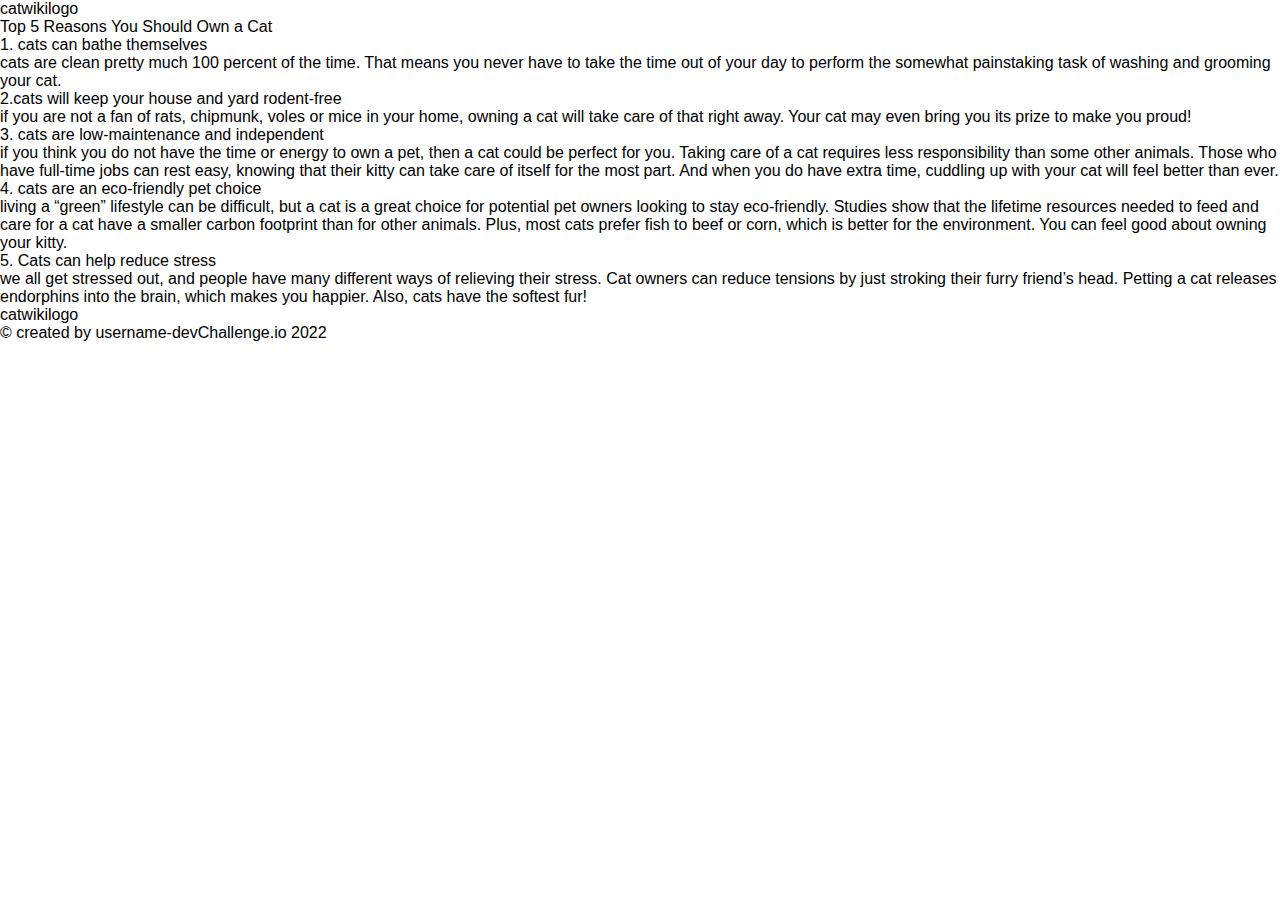
==== aboutCats.html @ 876b2882 "all pages structure added" ====
<!doctype html>
<!-- If multi-language site, reconsider usage of html lang declaration here. -->
<html lang="en">

<head>
  <meta charset="utf-8">
  <title>CatWiki(About Cat)</title>
  <meta name="viewport" content="width=device-width, initial-scale=1, maximum-scale=1">
  <!-- Place favicon.ico in the root directory: mathiasbynens.be/notes/touch-icons -->
  <link rel="shortcut icon" href="favicon.ico" />
  <!--Google Web Fonts link for fonts-->
  <link href="https://fonts.googleapis.com/icon?family=Material+Icons" rel="stylesheet">
  <!--FontAwesome link for icons-->
  <link rel="stylesheet" href="https://cdnjs.cloudflare.com/ajax/libs/font-awesome/6.2.0/css/all.min.css"
    integrity="sha512-xh6O/CkQoPOWDdYTDqeRdPCVd1SpvCA9XXcUnZS2FmJNp1coAFzvtCN9BmamE+4aHK8yyUHUSCcJHgXloTyT2A=="
    crossorigin="anonymous" referrerpolicy="no-referrer" />
  <!-- Default style-sheet is for 'media' type screen (color computer display).  -->
  <link rel="stylesheet" media="screen" href="assets/css/style.css">
</head>

<body>
  <!--container start-->
  <div class="container">
    <!--header section start-->
    <header>
      <div class="wrapper-large">
        <h1 class="logo">catwiki<span class="icon">logo</span></h1>
      </div>
    </header>
    <!--header section start-->
    <!--main section start-->
    <main>
      <section class="reasons-to-have-cat">
        <div class="wrapper-large">
          <h2 class="title">Top 5 Reasons You Should Own a Cat</h2>
          <ul class="reasons">
            <li class="reason">
              <h3>1. cats can bathe themselves</h3>
              <p class="description"></p>
              cats are clean pretty much 100 percent of the time. That means you never have to take the time out of your
              day to perform the somewhat painstaking task of washing and grooming your cat.
            </li>
            <li class="reason">
              <h3>2.cats will keep your house and yard rodent-free</h3>
              <p class="description"></p>
              if you are not a fan of rats, chipmunk, voles or mice in your home, owning a cat will take care of that right away. Your cat may even bring you its prize to make you proud!
            </li>
            <li class="reason">
              <h3>3. cats are low-maintenance and independent</h3>
              <p class="description"></p>
              if you think you do not have the time or energy to own a pet, then a cat could be perfect for you. Taking care of a cat requires less responsibility than some other animals. Those who have full-time jobs can rest easy, knowing that their kitty can take care of itself for the most part. And when you do have extra time, cuddling up with your cat will feel better than ever.
            </li>
            <li class="reason">
              <h3>4. cats are an eco-friendly pet choice</h3>
              <p class="description"></p>
              living a “green” lifestyle can be difficult, but a cat is a great choice for potential pet owners looking to stay eco-friendly. Studies show that the lifetime resources needed to feed and care for a cat have a smaller carbon footprint than for other animals. Plus, most cats prefer fish to beef or corn, which is better for the environment. You can feel good about owning your kitty.
            </li>
            <li class="reason">
              <h3>5. Cats can help reduce stress</h3>
              <p class="description"></p>
              we all get stressed out, and people have many different ways of relieving their stress. Cat owners can reduce tensions by just stroking their furry friend’s head. Petting a cat releases endorphins into the brain, which makes you happier. Also, cats have the softest fur!
            </li>
          </ul>
        </div>
      </section>
    </main>
    <!--main section end-->

    <!--footer section start-->
    <footer>
      <div class="wrapper-large">
        <h4 class="logo">catwiki<span class="icon">logo</span></h4>
        <span class="copyright">&copy; created by <span>username</span>-devChallenge.io 2022</span>
      </div>
    </footer>
    <!--footer section end-->

  </div>
  <!--container end-->
  <script src="assets/js/script.js"></script>
</body>
</html>
---- assets/css/style.css ----
@charset "utf-8";
/* ==========================================================================
   1. CSS Reset Code
   ========================================================================== */

/* 1.1. Eric Meyers Reset
   http://meyerweb.com/eric/tools/css/reset/
   v2.0 | 20110126
   License: none (public domain)
   ========================================================================== */
html, body, div, span, applet, object, iframe, h1, h2, h3, h4, h5, h6, p,
blockquote, pre, a, abbr, acronym, address, big, cite, code, del, dfn, em, img,
ins, kbd, q, s, samp, small, strike, strong, sub, sup, tt, var, b, u, i, center,
dl, dt, dd, ol, ul, li, fieldset, form, label, legend, table, caption, tbody,
tfoot, thead, tr, th, td, article, aside, canvas, details, embed, figure,
figcaption, footer, header, hgroup, menu, nav, output, ruby, section, summary,
time, mark, audio, video {
  margin: 0;
  padding: 0;
  border: 0;
  font-size: 100%;
  font: inherit;
  vertical-align: baseline;
}

/* HTML5 display-role reset for older browsers */
article, aside, details, figcaption, figure,
footer, header, hgroup, menu, nav, section {
  display: block;
}

/* Force scrollbar */
html { overflow-y: scroll; }

/* Align radios and text inputs with their label */

input[type='radio'] { vertical-align: text-bottom; }

/* Hand cursor on clickable input elements */
label,
input[type='button'],
input[type='submit'],
button {
  cursor: pointer;
}

strong {
  font-weight: bold;
  font-family: inherit;
  font-size: inherit;
}

em { font-style: italic; }

img {
  width: 100%;
  border: 0;
  vertical-align: middle;
}

sub,
sup {
  vertical-align: baseline;
  position: relative;
  font-size: 55%;
  line-height: 0;
}

sup { top: -.7em; }
sub { bottom: -.25em; }

/* 1.2. Clear Fix
   ========================== */

.cf:before,
.cf:after {
  display: table;
  content: " ";
}

.cf:after { clear: both; }
.cf { *zoom: 1; }

/*for all*/
body {
  box-sizing: border-box;
  font-family: sans-serif;
}

a { 
  display: inline-block;
  text-decoration: none; 
}

li {
  display: inline-block;
  list-style-type: none;
}

/*for wrapper*/
.wrapper {
  max-width: 1360px;
  width: 86%; 
  margin: 0 auto;
}
/*=================================
  Header styling starts here
=================================*/






/*=================================
  Header styling ends here
=================================*/  

/*=================================
  main styling starts here
=================================*/








/*=================================
  main styling ends here
=================================*/

/*=================================
  footer styling starts here
=================================*/ 







 /*=================================
  footer styling ends here
=================================*/ 

/*media query starts*/
/*media query for 995px starts here*/
@media only screen and (max-width: 995px) {



}
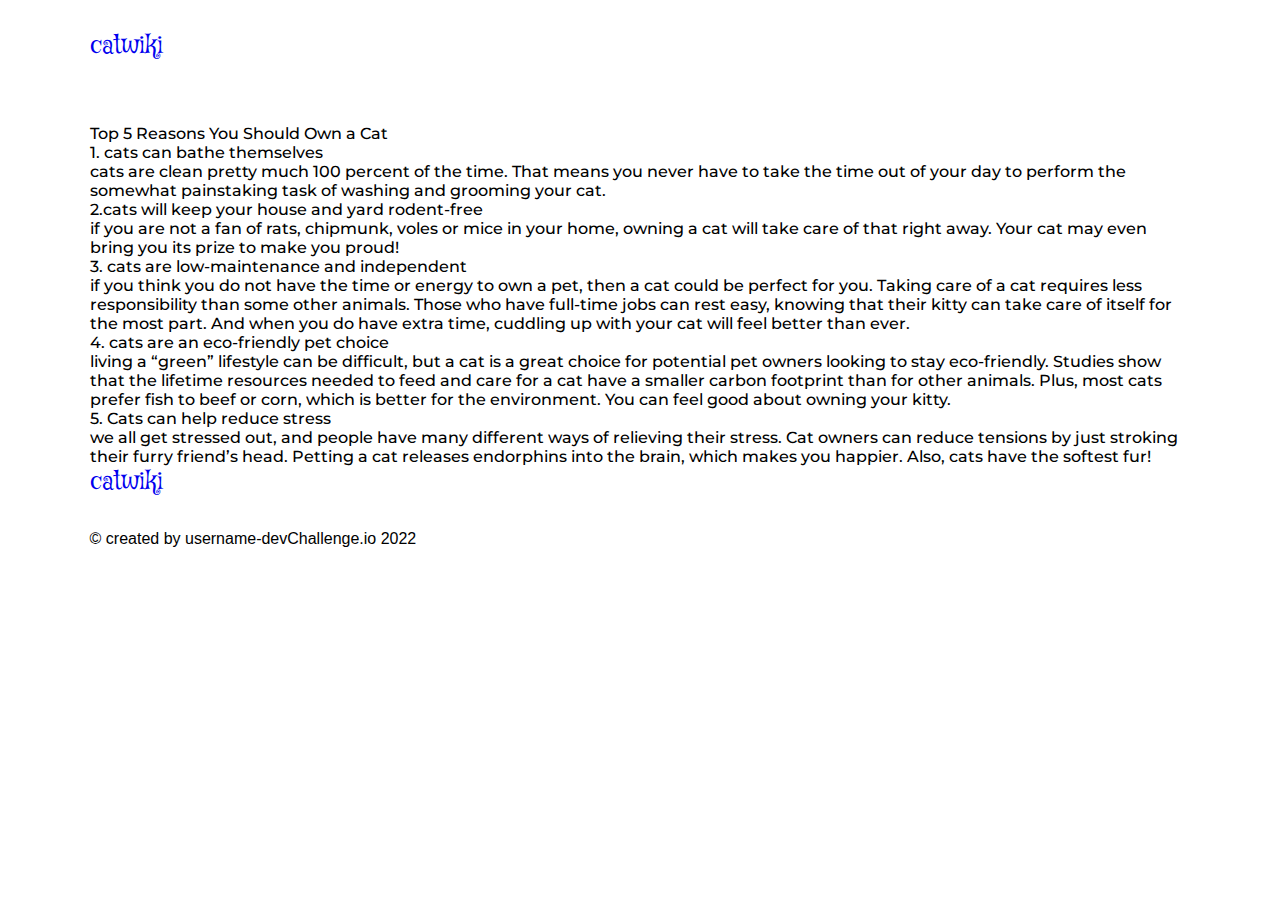
==== commit 4f631700: "fix:added link to logo" ====
--- a/aboutCats.html
+++ b/aboutCats.html
@@ -9,7 +9,9 @@
   <!-- Place favicon.ico in the root directory: mathiasbynens.be/notes/touch-icons -->
   <link rel="shortcut icon" href="favicon.ico" />
   <!--Google Web Fonts link for fonts-->
-  <link href="https://fonts.googleapis.com/icon?family=Material+Icons" rel="stylesheet">
+  <link rel="preconnect" href="https://fonts.googleapis.com">
+  <link rel="preconnect" href="https://fonts.gstatic.com" crossorigin>
+  <link href="https://fonts.googleapis.com/css2?family=Montserrat:wght@400;500;600;700;800;900&family=Mystery+Quest&display=swap" rel="stylesheet">
   <!--FontAwesome link for icons-->
   <link rel="stylesheet" href="https://cdnjs.cloudflare.com/ajax/libs/font-awesome/6.2.0/css/all.min.css"
     integrity="sha512-xh6O/CkQoPOWDdYTDqeRdPCVd1SpvCA9XXcUnZS2FmJNp1coAFzvtCN9BmamE+4aHK8yyUHUSCcJHgXloTyT2A=="
@@ -24,7 +26,7 @@
     <!--header section start-->
     <header>
       <div class="wrapper-large">
-        <h1 class="logo">catwiki<span class="icon">logo</span></h1>
+        <h1 class="logo"><a href="index.html" title="Cat Wiki">catwiki<span class="icon">logo</span></a></h1>
       </div>
     </header>
     <!--header section start-->
@@ -69,7 +71,7 @@
     <!--footer section start-->
     <footer>
       <div class="wrapper-large">
-        <h4 class="logo">catwiki<span class="icon">logo</span></h4>
+        <h4 class="logo"><a href="index.html" title="Cat Wiki">catwiki<span class="icon">logo</span></a></h4>
         <span class="copyright">&copy; created by <span>username</span>-devChallenge.io 2022</span>
       </div>
     </footer>
--- a/assets/css/style.css
+++ b/assets/css/style.css
@@ -98,14 +98,40 @@
 }
 
 /*for wrapper*/
-.wrapper {
+.wrapper,.wrapper-large {
   max-width: 1360px;
-  width: 86%; 
+  width: 72%; 
   margin: 0 auto;
 }
+
+.wrapper-large { width: 86%;}
+/*common styling*/
+* { 
+  font-family: 'Montserrat';
+  font-weight: 500;
+}
+.icon {
+  display: block;
+  font-family: 'FontAwesome';
+  font-weight: 900;
+  text-indent: -9999px;
+} 
 /*=================================
   Header styling starts here
 =================================*/
+header { padding: 30px 0;}
+
+.logo { 
+  font-family: 'Mystery Quest';
+  font-size: 24px;
+  font-weight: 400;
+}
+
+.logo .icon::before {
+  float: right;
+  content: '\f6be';
+  text-indent: 0;
+}
 
 
 
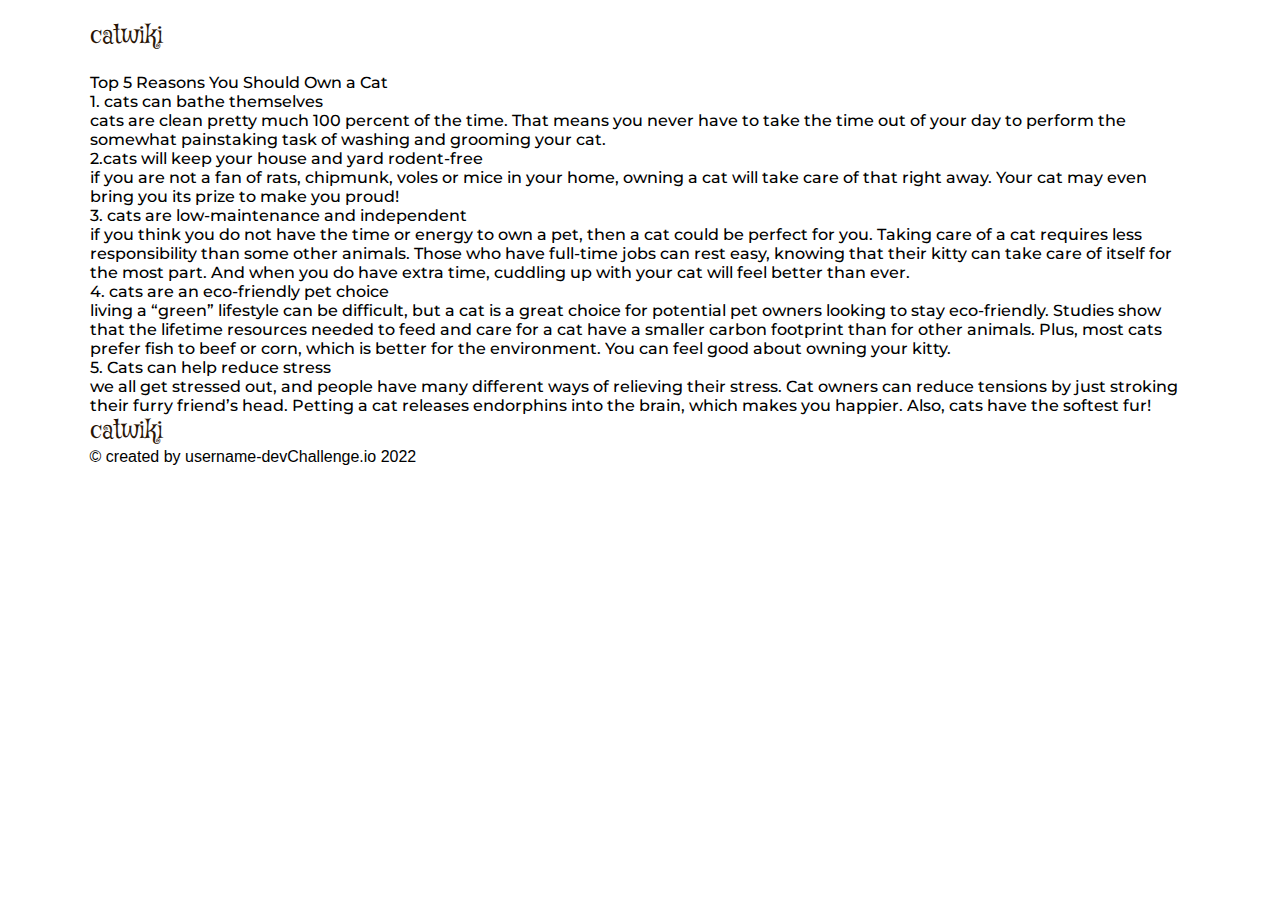
==== commit 39298a1d: "fix:spacing added in logo" ====
--- a/aboutCats.html
+++ b/aboutCats.html
@@ -26,7 +26,7 @@
     <!--header section start-->
     <header>
       <div class="wrapper-large">
-        <h1 class="logo"><a href="index.html" title="Cat Wiki">catwiki<span class="icon">logo</span></a></h1>
+        <h1 class="logo"><a href="index.html" title="Cat Wiki">catwiki <span class="icon">logo</span></a></h1>
       </div>
     </header>
     <!--header section start-->
@@ -71,7 +71,7 @@
     <!--footer section start-->
     <footer>
       <div class="wrapper-large">
-        <h4 class="logo"><a href="index.html" title="Cat Wiki">catwiki<span class="icon">logo</span></a></h4>
+        <h4 class="logo"><a href="index.html" title="Cat Wiki">catwiki <span class="icon">logo</span></a></h4>
         <span class="copyright">&copy; created by <span>username</span>-devChallenge.io 2022</span>
       </div>
     </footer>
--- a/assets/css/style.css
+++ b/assets/css/style.css
@@ -111,7 +111,7 @@
   font-weight: 500;
 }
 .icon {
-  display: block;
+  display: inline-block;
   font-family: 'FontAwesome';
   font-weight: 900;
   text-indent: -9999px;
@@ -119,9 +119,10 @@
 /*=================================
   Header styling starts here
 =================================*/
-header { padding: 30px 0;}
+header { padding: 20px 0;}
 
-.logo { 
+.logo a,.logo{
+  color: #291507; 
   font-family: 'Mystery Quest';
   font-size: 24px;
   font-weight: 400;
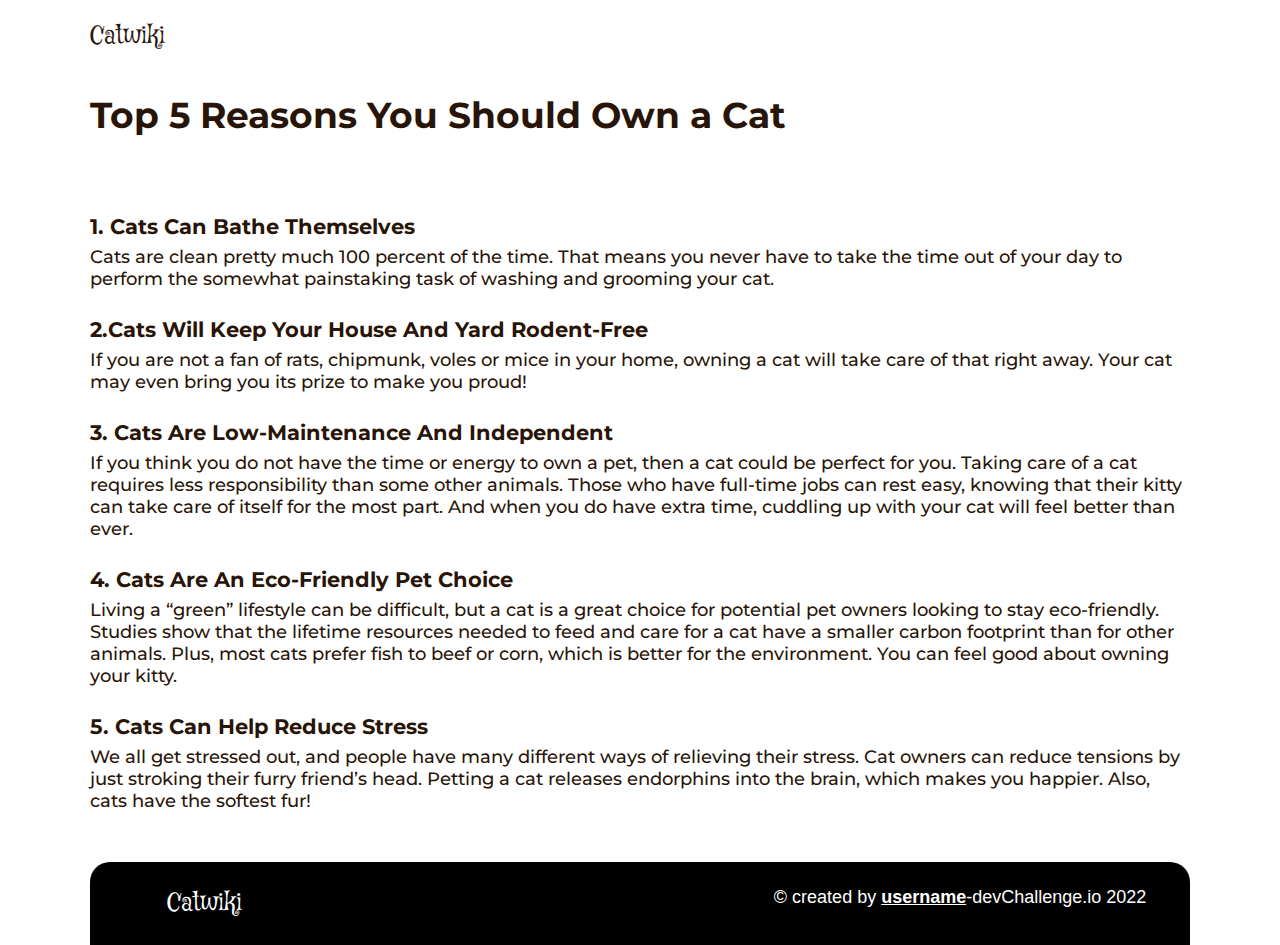
==== commit 65e86877: "fix:para content typo mistake" ====
--- a/aboutCats.html
+++ b/aboutCats.html
@@ -38,29 +38,33 @@
           <ul class="reasons">
             <li class="reason">
               <h3>1. cats can bathe themselves</h3>
-              <p class="description"></p>
-              cats are clean pretty much 100 percent of the time. That means you never have to take the time out of your
+              <p class="description">
+                cats are clean pretty much 100 percent of the time. That means you never have to take the time out of your
               day to perform the somewhat painstaking task of washing and grooming your cat.
+              </p>
             </li>
             <li class="reason">
               <h3>2.cats will keep your house and yard rodent-free</h3>
-              <p class="description"></p>
-              if you are not a fan of rats, chipmunk, voles or mice in your home, owning a cat will take care of that right away. Your cat may even bring you its prize to make you proud!
+              <p class="description">
+                if you are not a fan of rats, chipmunk, voles or mice in your home, owning a cat will take care of that right away. Your cat may even bring you its prize to make you proud!
+              </p>
             </li>
             <li class="reason">
               <h3>3. cats are low-maintenance and independent</h3>
-              <p class="description"></p>
-              if you think you do not have the time or energy to own a pet, then a cat could be perfect for you. Taking care of a cat requires less responsibility than some other animals. Those who have full-time jobs can rest easy, knowing that their kitty can take care of itself for the most part. And when you do have extra time, cuddling up with your cat will feel better than ever.
+              <p class="description">
+                if you think you do not have the time or energy to own a pet, then a cat could be perfect for you. Taking care of a cat requires less responsibility than some other animals. Those who have full-time jobs can rest easy, knowing that their kitty can take care of itself for the most part. And when you do have extra time, cuddling up with your cat will feel better than ever.
+              </p>
             </li>
             <li class="reason">
               <h3>4. cats are an eco-friendly pet choice</h3>
-              <p class="description"></p>
-              living a “green” lifestyle can be difficult, but a cat is a great choice for potential pet owners looking to stay eco-friendly. Studies show that the lifetime resources needed to feed and care for a cat have a smaller carbon footprint than for other animals. Plus, most cats prefer fish to beef or corn, which is better for the environment. You can feel good about owning your kitty.
+              <p class="description">
+                living a “green” lifestyle can be difficult, but a cat is a great choice for potential pet owners looking to stay eco-friendly. Studies show that the lifetime resources needed to feed and care for a cat have a smaller carbon footprint than for other animals. Plus, most cats prefer fish to beef or corn, which is better for the environment. You can feel good about owning your kitty.
+              </p>
             </li>
             <li class="reason">
               <h3>5. Cats can help reduce stress</h3>
-              <p class="description"></p>
-              we all get stressed out, and people have many different ways of relieving their stress. Cat owners can reduce tensions by just stroking their furry friend’s head. Petting a cat releases endorphins into the brain, which makes you happier. Also, cats have the softest fur!
+              <p class="description">
+                we all get stressed out, and people have many different ways of relieving their stress. Cat owners can reduce tensions by just stroking their furry friend’s head. Petting a cat releases endorphins into the brain, which makes you happier. Also, cats have the softest fur!</p>
             </li>
           </ul>
         </div>
--- a/assets/css/style.css
+++ b/assets/css/style.css
@@ -116,6 +116,24 @@
   font-weight: 900;
   text-indent: -9999px;
 } 
+img {
+  width: 100%;
+  height: auto;
+  object-fit: cover;
+  object-position: center;
+}
+.description { 
+  color: #291507;
+  font-size: 18px;
+}
+.hero-section .search-field,.most-searched-breeds .discover-more,.most-searched-breeds .see-more,
+.most-searched-breeds .cat-breeds,.most-searched-breeds .cat-breed figure,.why-to-have-a-cat .gallery,.why-to-have-a-cat .gallery-items,footer .wrapper-large,.cat-breed-info .breed-details,
+.cat-breed-info .wrapper ,.cat-breed-info .ratings,.cat-breed-info .detail,.breed-photos .photos,
+.top-searched-breeds,.top-searched-breeds .breed
+{ display:flex;}
+.hero-section .description::first-letter,.title::first-letter,
+.description::first-letter ,.reasons-to-have-cat .reasons h3 ,
+.reasons-to-have-cat .reasons .description::first-letter{ text-transform: capitalize;}
 /*=================================
   Header styling starts here
 =================================*/
@@ -126,6 +144,7 @@
   font-family: 'Mystery Quest';
   font-size: 24px;
   font-weight: 400;
+  text-transform: capitalize;
 }
 
 .logo .icon::before {
@@ -134,11 +153,6 @@
   text-indent: 0;
 }
 
-
-
-
-
-
 /*=================================
   Header styling ends here
 =================================*/  
@@ -146,14 +160,352 @@
 /*=================================
   main styling starts here
 =================================*/
-
-
-
-
-
-
-
-
+/* styling for homepage start here*/
+/*hero section start here*/
+.hero-section {
+  padding: 150px 0;
+  border-radius: 30px 30px 0 0;
+  background: url("../images/bg.jpg") center no-repeat;
+  background-size: cover;
+}
+
+.hero-section .introduction { 
+  width: 48%;
+  color: #fff;
+}
+.hero-section .logo { 
+  color: #fff;
+  font-size: 64px;
+}
+
+.hero-section .description {
+  padding-bottom: 30px;
+  font-size: 24px;
+  line-height: 1.2;
+}
+
+.hero-section .search-field { 
+  position: relative;
+  flex-direction: column;
+}
+
+.hero-section input[type=text] {
+  width: 90%;
+  padding: 15px 5%;
+  border: none;
+  border-radius: 50px;
+}
+
+.hero-section input[type=submit] { 
+  border: none;
+  background: transparent;
+}
+
+.hero-section  .search-btn { 
+  position: absolute;
+  right: 7%;
+  top: 35%;
+  font-family: 'FontAwesome';
+  font-weight: 900;
+}
+.hero-section .search-btn::before { 
+  color: #291507;
+  content: '\f002';
+}
+.hero-section input[type=text]:focus { outline: none;}
+
+.hero-section .suggestion {
+  max-height: 220px;
+  width:100%;
+  border-radius: 20px;
+  display: none;
+  overflow-y: scroll;
+  position: absolute;
+  top: 60px;
+  background: #fff;
+  flex-direction: column;
+}
+
+.hero-section .suggest { 
+  padding: 10px 7%;
+  color: #000;
+  text-transform: capitalize;
+}
+/*hero section end here*/
+
+/*most searched section start here*/
+.most-searched-breeds .wrapper-large {
+  padding: 80px 0;
+  border-radius: 0 0 20px 20px ;
+  background: #e3e1dc;
+}
+
+.most-searched-breeds .sub-title { 
+  color: #291507;
+  font-size: 18px;
+  text-transform: capitalize;
+}
+
+.most-searched-breeds .sub-title::after { 
+  width: 60px;
+  height: 3px;
+  margin-top: 7px;
+  border-radius: 50px;
+  display: block;
+  background: #4d270c;
+  content: '';
+}
+
+.most-searched-breeds .discover-more {  padding-bottom: 40px;}
+
+.most-searched-breeds .see-more { 
+  align-items: flex-end;
+  flex: 1;
+  justify-content: flex-end;
+}
+
+.most-searched-breeds .see-more a { 
+  color: #291507;
+  font-size: 18px;
+  font-weight: 700;
+  opacity: 0.6;
+  text-transform: capitalize;
+}
+.most-searched-breeds .see-more a::after,.why-to-have-a-cat .cats-benefits a::after {
+  font-family: 'FontAwesome';
+  font-size: 16px;
+  font-weight: 900;
+  content: '\f178';
+}
+.most-searched-breeds .title { 
+  width: 60%;
+  color: #291507;
+  font-size: 48px;
+  font-weight: 700;
+}
+
+.most-searched-breeds .title span { text-transform: capitalize;}
+
+.most-searched-breeds .cat-breed {
+  margin-right: 5%;
+  flex-basis: 25%;
+}
+
+.most-searched-breeds .cat-breed:last-child { margin-right: 0;}
+.most-searched-breeds .cat-breed figure{
+  height: 220px;
+  position: relative;
+  cursor: pointer;
+  z-index: 1;
+}
+.most-searched-breeds .cat-breed figure:hover::before,.active-breed::before,.cat-breed-info figure::before {
+  width: 35px;
+  height: 175px;
+  border-radius: 20px;
+  display: block;
+  position: absolute;
+  top: 10%;
+  left: -10%;
+  background: #dec68b;
+  content: '';
+  z-index: -1;
+}
+
+.most-searched-breeds .cat-breed a {
+  margin-top: 20px; 
+  color: #291507;
+  font-size: 16px;
+}
+/*most searched section end here*/
+
+/*why-to-have-a-cat section start here*/
+.why-to-have-a-cat { padding: 120px 0;}
+
+.why-to-have-a-cat .wrapper { display: flex;}
+.why-to-have-a-cat .cats-benefits {
+  color: #291507;
+  flex-basis: 45%;
+  font-size: 18px;
+}
+
+.why-to-have-a-cat .cats-benefits .title { 
+  font-size: 48px;
+  font-weight: 700;
+}
+
+.why-to-have-a-cat .cats-benefits .title::before {
+  width:67px;
+  height: 3px;
+  border-radius: 20px;
+  display: block;
+  background-color: #4d270c;
+  content: '';
+}
+
+.why-to-have-a-cat .cats-benefits a{ 
+  color: #291507;
+  opacity: 0.6;
+  text-transform: capitalize;
+}
+
+.why-to-have-a-cat .cats-benefits .description { padding: 80px 0;}
+
+.why-to-have-a-cat .gallery { flex-basis: 50%;}
+
+.why-to-have-a-cat .gallery-item img,.cat-breed-info figure img,.breed-photos .photo img,
+.most-searched-breeds .cat-breed img,.top-searched-breeds .breed figure img{ 
+  height: 100%;
+  border-radius: 20px;
+}
+
+.why-to-have-a-cat .gallery-items { flex-direction: column;}
+
+.why-to-have-a-cat .gallery,.why-to-have-a-cat .gallery-items{
+  gap: 5%;  
+  justify-content: space-between;
+}
+
+.why-to-have-a-cat .gallery-items .gallery-item:nth-child(1) { 
+  width: 274px;
+  height: 167px;
+}
+
+.why-to-have-a-cat .gallery-items .gallery-item:nth-child(2) { 
+  width: 195px;
+  height: 293px;
+ align-self: flex-end;
+}
+
+.why-to-have-a-cat .gallery .gallery-item { 
+  width: 234px;
+  height: 386px;
+}
+
+/*why-to-have-a-cat section end here*/
+
+/* styling for homepage end here*/
+
+/* styling for description page start here*/
+
+/*  styling for cat-breed-info start here*/
+.cat-breed-info .wrapper { 
+  gap: 5%;
+  justify-content: space-between;
+}
+
+.cat-breed-info figure { 
+  width: 371px;
+  height: 371px;
+  position: relative;
+  flex-basis: 40%;
+  z-index: 1;
+}
+
+.cat-breed-info figure::before { 
+  height: 300px;
+  left: -5%;
+}
+
+.cat-breed-info .cat-breed-details { flex-basis: 55%;}
+
+.cat-breed-info  .title { 
+  padding-bottom: 20px;
+  color: #291507;
+  font-size: 36px;
+  font-weight: 600;
+}
+
+.cat-breed-info .breed-details { 
+  padding: 30px 0;
+  flex-direction: column;
+  text-transform: capitalize;
+}
+
+.cat-breed-info .detail { 
+  padding: 10px 0;
+  font-size: 16px;
+}
+
+.cat-breed-info .detail span { font-weight: 700;}
+
+.cat-breed-info .ratings { 
+  align-items: center;
+  gap: 2%;
+  justify-items: right;
+}
+
+.cat-breed-info .rate { 
+  width: 60px;
+  height: 12px;
+  border-radius: 20px;
+  background: #e0e0e0;
+  text-indent: -9999px;
+}
+
+.rate-active { background: #544439;}
+
+/* styling for cat-breed-info end here*/
+
+/* styling for breed-photos start here */
+.breed-photos { padding: 120px 0;}
+
+.breed-photos .title { 
+  color: #291507;
+  font-size: 36px;
+  font-weight: 600;
+}
+
+.breed-photos .photos { 
+  padding: 30px 0;
+  flex-wrap: wrap;
+  gap: 4%;
+}
+
+.breed-photos .photo { 
+  flex-basis: 21%;
+  height: 278px;
+  margin-bottom: 40px;
+}
+/* styling for breed-photos end here */
+
+/* styling for description page end here*/
+
+/* styling for top10most page start here*/
+
+.top-most-searched-breeds .title,.top-searched-breeds .breed .breed-name,.reasons-to-have-cat .title  { 
+  padding: 20px 0;
+  color: #291507;
+  font-size: 36px;
+  font-weight: 700;
+}
+
+.top-searched-breeds,.reasons-to-have-cat .reasons {
+  padding: 40px 0;
+  flex-direction: column;
+}
+
+.top-searched-breeds .breed { 
+  margin-bottom: 50px;
+  gap: 5%;
+}
+.top-searched-breeds .breed figure{ 
+  height: 170px;
+ flex-basis: 20%;
+}
+
+.top-searched-breeds .breed .breed-info { flex-basis: 65%;}
+/* styling for top10most page end here */
+
+/* styling for aboutCats page start here */
+.reasons-to-have-cat .reasons h3 { 
+  padding: 7px 0;
+  color: #291507;
+  font-size: 21px;
+  font-weight: 700;
+}
+
+.reasons-to-have-cat .reason { padding: 10px 0;}
+/* styling for aboutCats page end here */
 /*=================================
   main styling ends here
 =================================*/
@@ -162,7 +514,27 @@
   footer styling starts here
 =================================*/ 
 
-
+footer .wrapper-large { 
+  padding: 25px 0;
+  border-radius: 20px 20px 0 0;
+  position: relative;
+  background: #000;
+  color: #fff;
+}
+
+footer .logo { padding-left: 7%;}
+footer .logo a { color: #fff;}
+
+.copyright { 
+  position: absolute;
+  right: 4%;
+  font-size: 18px;
+}
+
+.copyright span { 
+  font-weight: 700;
+  text-decoration: underline;
+}
 
 
 
